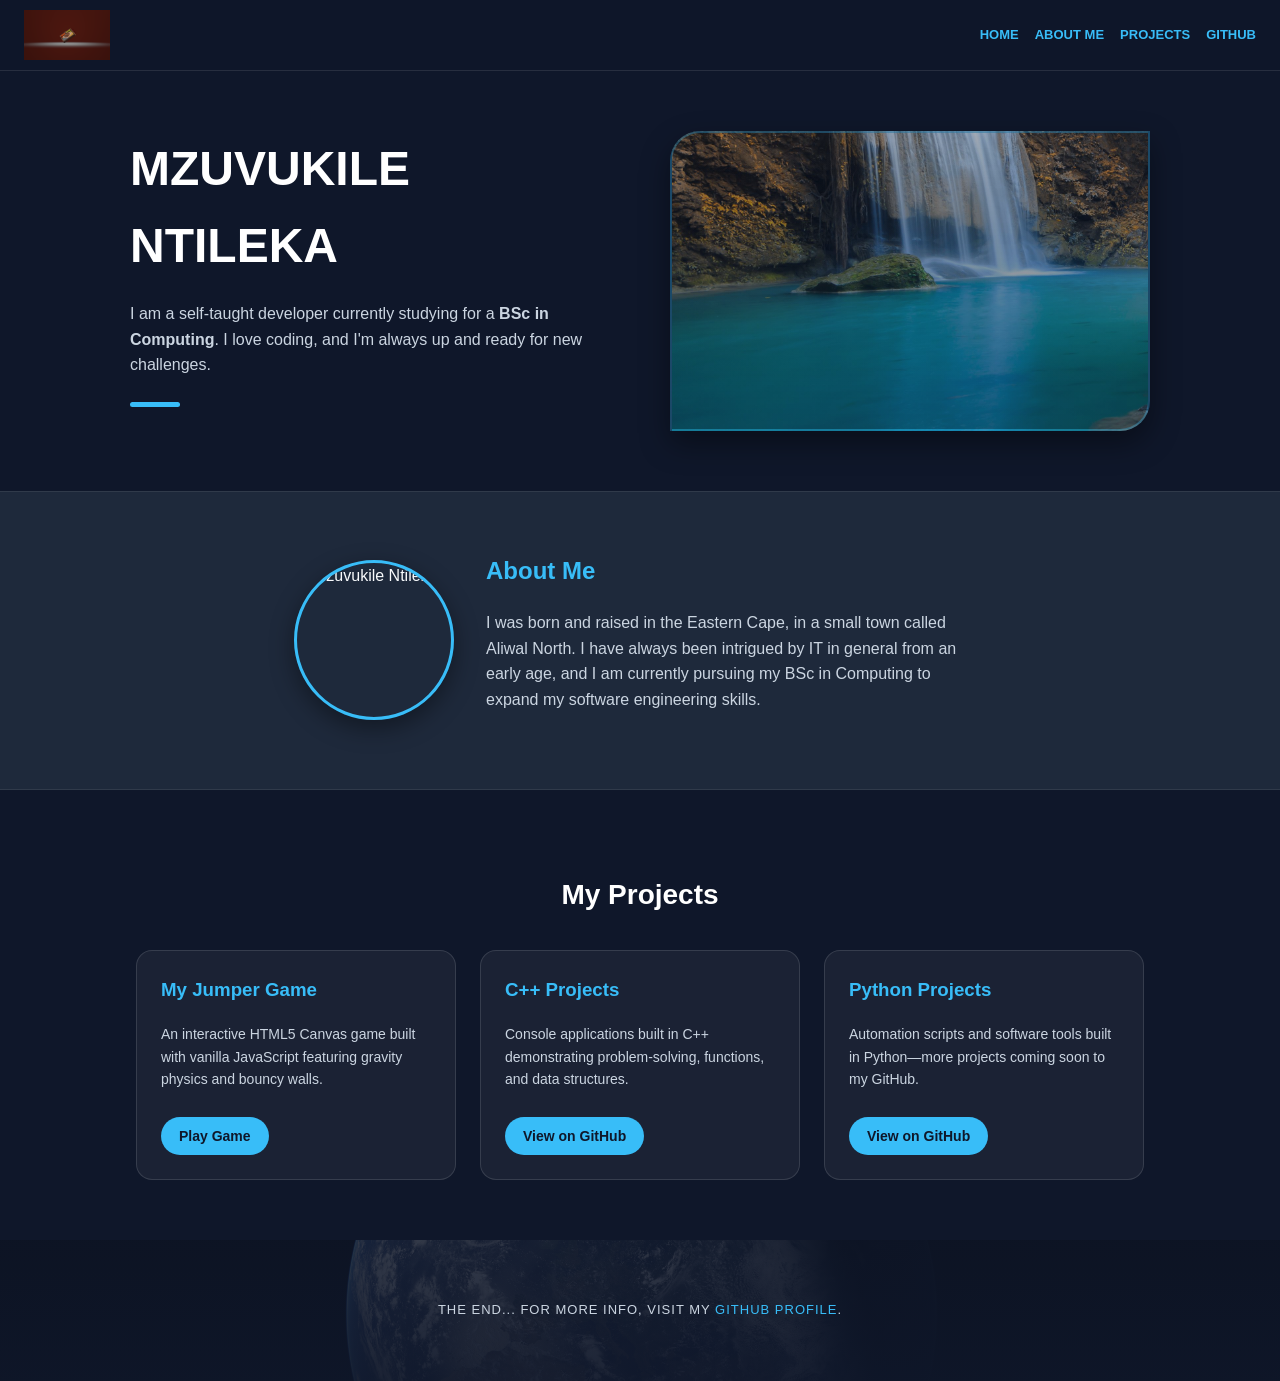
==== Untitled-1.html @ ed3c9015 "Revise portfolio layout and content Updated navigation links and added a projects section with descr" ====
<!DOCTYPE html>
<html lang="en">
<head>
  <meta charset="UTF-8">
  <meta name="viewport" content="width=device-width, initial-scale=1.0">
  <title>Mzuvukile Ntileka - Portfolio</title>
  <link rel="stylesheet" href="ppz.css">
</head>
<body>

  <nav>
    <img class="logo" src="logo.png" alt="Mzuvukile Ntileka">
    <ul class="list">
      <li><a href="index.html">Home</a></li>
      <li><a href="#about-me">About Me</a></li>
      <li><a href="#projects">Projects</a></li>
      <li><a href="https://github.com" target="_blank" rel="noopener noreferrer">GitHub</a></li>
    </ul>
  </nav>

  <div class="section">
    <div class="papi">
      <h1>Mzuvukile Ntileka</h1>
      <p>I am a self-taught developer currently studying for a <strong>BSc in Computing</strong>. I love coding, and I'm always up and ready for new challenges.</p>
      <div class="style-break"></div>
    </div>

    <div class="second"></div>
  </div>

  <aside>
    <div class="Mzuvukile">
      <img class="photo" src="IMG-20220503-WA0000.jpg" alt="Mzuvukile Ntileka">
    </div>
    <div class="info" id="about-me">
      <h2>About Me</h2>
      <p>I was born and raised in the Eastern Cape, in a small town called Aliwal North. I have always been intrigued by IT in general from an early age, and I am currently pursuing my BSc in Computing to expand my software engineering skills.</p>
    </div>
  </aside>

  <section class="portfolio-projects" id="projects">
    <h2>My Projects</h2>
    <div class="project-grid">
      <div class="project-card">
        <h3>My Jumper Game</h3>
        <p>An interactive HTML5 Canvas game built with vanilla JavaScript featuring gravity physics and bouncy walls.</p>
        <a class="card-btn" href="game.html">Play Game</a>
      </div>

      <div class="project-card">
        <h3>C++ Projects</h3>
        <p>Console applications built in C++ demonstrating problem-solving, functions, and data structures.</p>
        <a class="card-btn" href="https://github.com" target="_blank" rel="noopener noreferrer">View on GitHub</a>
      </div>

      <div class="project-card">
        <h3>Python Projects</h3>
        <p>Automation scripts and software tools built in Python—more projects coming soon to my GitHub.</p>
        <a class="card-btn" href="https://github.com" target="_blank" rel="noopener noreferrer">View on GitHub</a>
      </div>
    </div>
  </section>

  <footer class="footer">
    The end... for more info, visit my <a href="https://github.com" target="_blank" rel="noopener noreferrer">GitHub profile</a>.
  </footer>

</body>
</html>
---- ppz.css ----
@import url('https://googleapis.com');

* {
  box-sizing: border-box;
}

body {
  background-color: #0f172a;
  color: #f8fafc;
  font-family: 'Poppins', sans-serif;
  line-height: 1.6;
  margin: 0;
  padding: 0;
  display: flex;
  flex-direction: column;
}

nav {
  min-height: 70px;
  width: 100%;
  background-color: rgba(15, 23, 42, 0.95);
  border-bottom: 1px solid rgba(255, 255, 255, 0.1);
  display: flex;
  justify-content: space-between;
  align-items: center;
  padding: 10px 24px;
  position: sticky;
  top: 0;
  z-index: 10;
}

.list {
  display: flex;
  justify-content: flex-end;
  list-style: none;
  text-transform: uppercase;
  font-size: 13px;
  font-weight: 600;
  margin: 0;
  padding: 0;
  gap: 16px;
}

li {
  margin: 0;
}

.logo {
  height: 50px;
  width: auto;
  object-fit: contain;
}

a {
  text-decoration: none;
  color: #38bdf8;
  transition: color 0.2s ease;
}

a:hover {
  color: #7dd3fc;
}

.section {
  display: flex;
  justify-content: center;
  align-items: center;
  flex-wrap: wrap;
  gap: 40px;
  max-width: 1100px;
  width: 100%;
  min-height: 420px;
  margin: 0 auto;
  padding: 40px 20px;
}

.papi {
  max-width: 500px;
}

h1 {
  text-transform: uppercase;
  font-size: clamp(2rem, 4vw, 3rem);
  margin: 0 0 12px 0;
  color: #ffffff;
}

.papi p {
  color: #cbd5e1;
  font-size: 16px;
}

.style-break {
  width: 50px;
  height: 5px;
  background-color: #38bdf8;
  border-radius: 3px;
  margin: 24px 0;
}

.second {
  background: linear-gradient(rgba(15, 23, 42, 0.35), rgba(15, 23, 42, 0.55)),
    url("magazine-unlock-01-2.3.10392-_83B20D8FBA828852BEB96E4BD33E2185.jpg") center/cover no-repeat;
  border: 2px solid rgba(56, 189, 248, 0.3);
  border-radius: 30px 0 30px 0;
  height: 300px;
  width: 100%;
  max-width: 480px;
  box-shadow: 0 12px 30px rgba(0, 0, 0, 0.4);
}

aside {
  width: 100%;
  background-color: #1e293b;
  border-top: 1px solid rgba(255, 255, 255, 0.08);
  border-bottom: 1px solid rgba(255, 255, 255, 0.08);
  display: flex;
  align-items: center;
  justify-content: center;
  flex-wrap: wrap;
  gap: 32px;
  padding: 60px 20px;
}

.Mzuvukile {
  display: flex;
  justify-content: center;
}

.photo {
  height: 160px;
  width: 160px;
  border-radius: 50%;
  border: 3px solid #38bdf8;
  object-fit: cover;
  box-shadow: 0 8px 24px rgba(0, 0, 0, 0.4);
}

.info {
  max-width: 500px;
}

.info h2 {
  color: #38bdf8;
  margin-top: 0;
}

.info p {
  color: #cbd5e1;
}

/* Project Cards Section */
.portfolio-projects {
  max-width: 1100px;
  width: 100%;
  margin: 0 auto;
  padding: 60px 20px;
  text-align: center;
}

.portfolio-projects h2 {
  color: #ffffff;
  font-size: 28px;
  margin-bottom: 32px;
}

.project-grid {
  display: flex;
  justify-content: center;
  flex-wrap: wrap;
  gap: 24px;
}

.project-card {
  background: rgba(255, 255, 255, 0.05);
  border: 1px solid rgba(255, 255, 255, 0.12);
  border-radius: 16px;
  padding: 24px;
  width: 100%;
  max-width: 320px;
  text-align: left;
  transition: transform 0.2s ease, border-color 0.2s ease;
}

.project-card:hover {
  transform: translateY(-4px);
  border-color: #38bdf8;
}

.project-card h3 {
  color: #38bdf8;
  margin-top: 0;
}

.project-card p {
  color: #cbd5e1;
  font-size: 14px;
}

.card-btn {
  display: inline-block;
  margin-top: 12px;
  padding: 8px 18px;
  background-color: #38bdf8;
  color: #0f172a;
  font-weight: 600;
  font-size: 14px;
  border-radius: 20px;
}

.card-btn:hover {
  background-color: #7dd3fc;
  color: #0f172a;
}

.footer {
  color: #cbd5e1;
  padding: 60px 20px;
  text-transform: uppercase;
  font-size: 13px;
  letter-spacing: 1px;
  text-align: center;
  background: linear-gradient(rgba(15, 23, 42, 0.85), rgba(15, 23, 42, 0.95)),
    url("papz.jpg") center/cover no-repeat;
}

@media screen and (max-width: 480px) {
  nav {
    flex-direction: column;
    gap: 10px;
  }
}
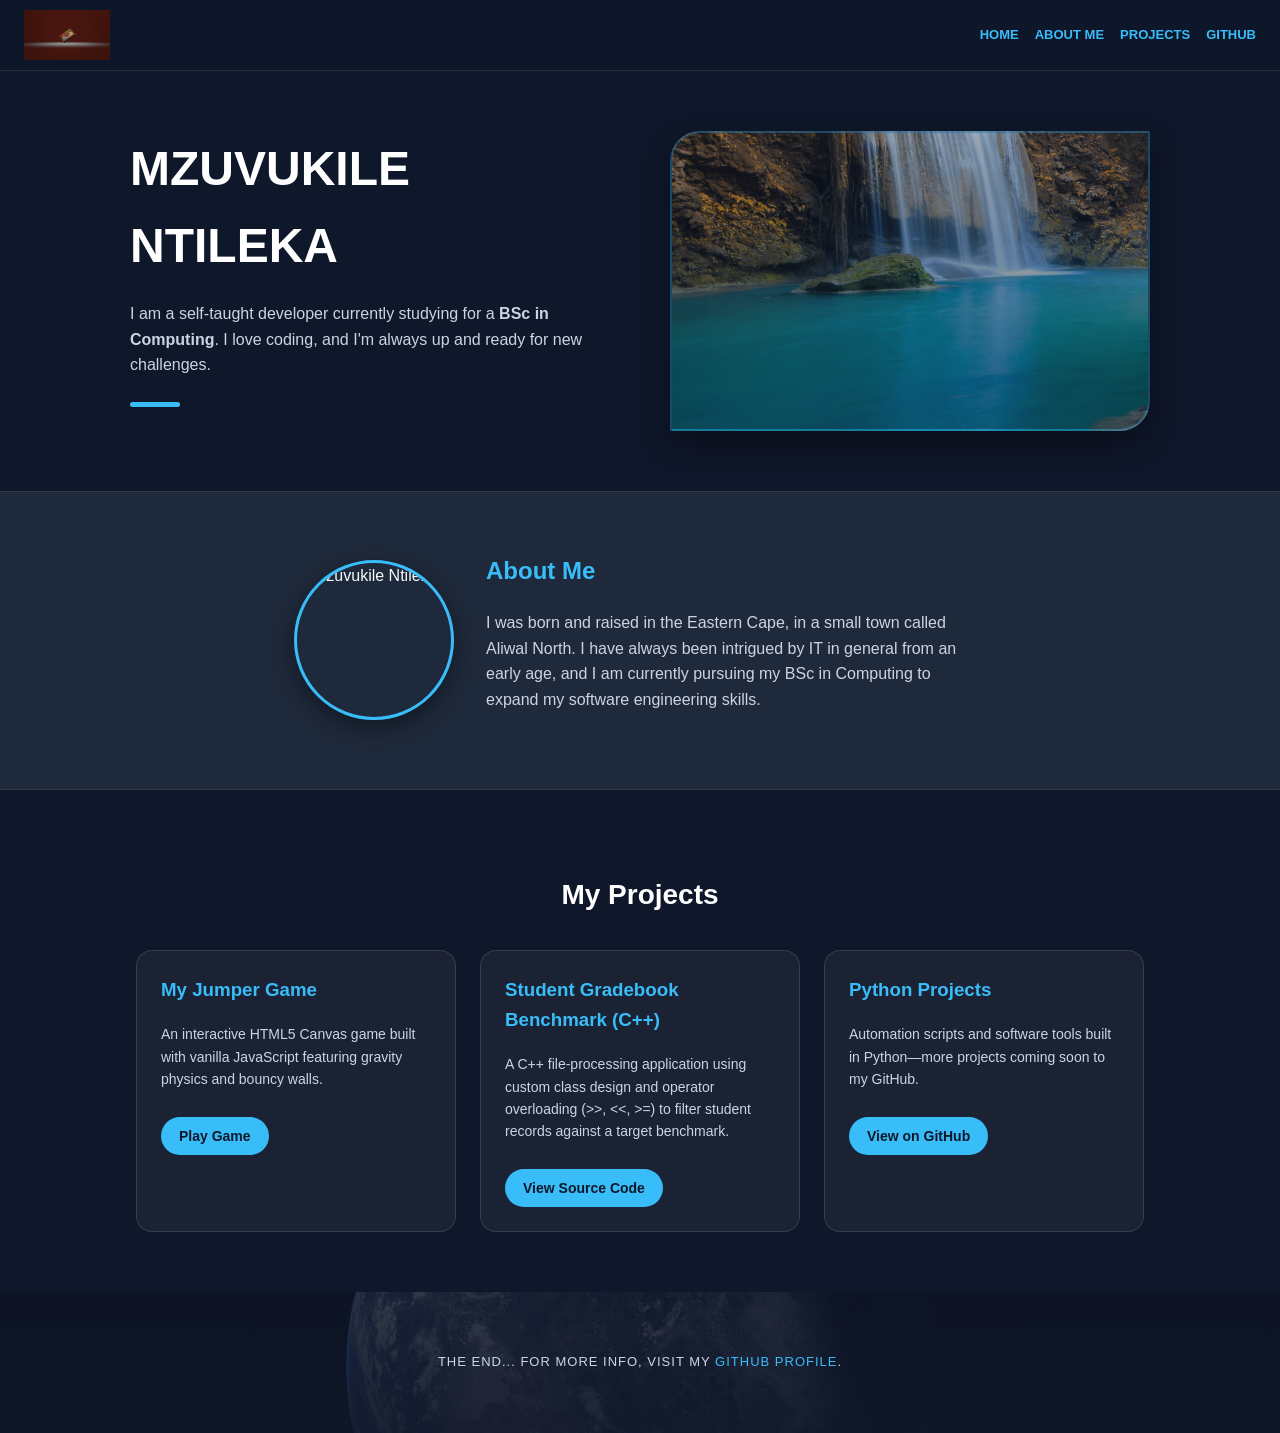
==== commit 9f5f65c9: "Revise project details in portfolio Updated project descriptions and added new project links." ====
--- a/Untitled-1.html
+++ b/Untitled-1.html
@@ -48,9 +48,9 @@
       </div>
 
       <div class="project-card">
-        <h3>C++ Projects</h3>
-        <p>Console applications built in C++ demonstrating problem-solving, functions, and data structures.</p>
-        <a class="card-btn" href="https://github.com" target="_blank" rel="noopener noreferrer">View on GitHub</a>
+        <h3>Student Gradebook Benchmark (C++)</h3>
+        <p>A C++ file-processing application using custom class design and operator overloading (&gt;&gt;, &lt;&lt;, &gt;=) to filter student records against a target benchmark.</p>
+        <a class="card-btn" href="https://github.com/student-gradebook-cpp" target="_blank" rel="noopener noreferrer">View Source Code</a>
       </div>
 
       <div class="project-card">
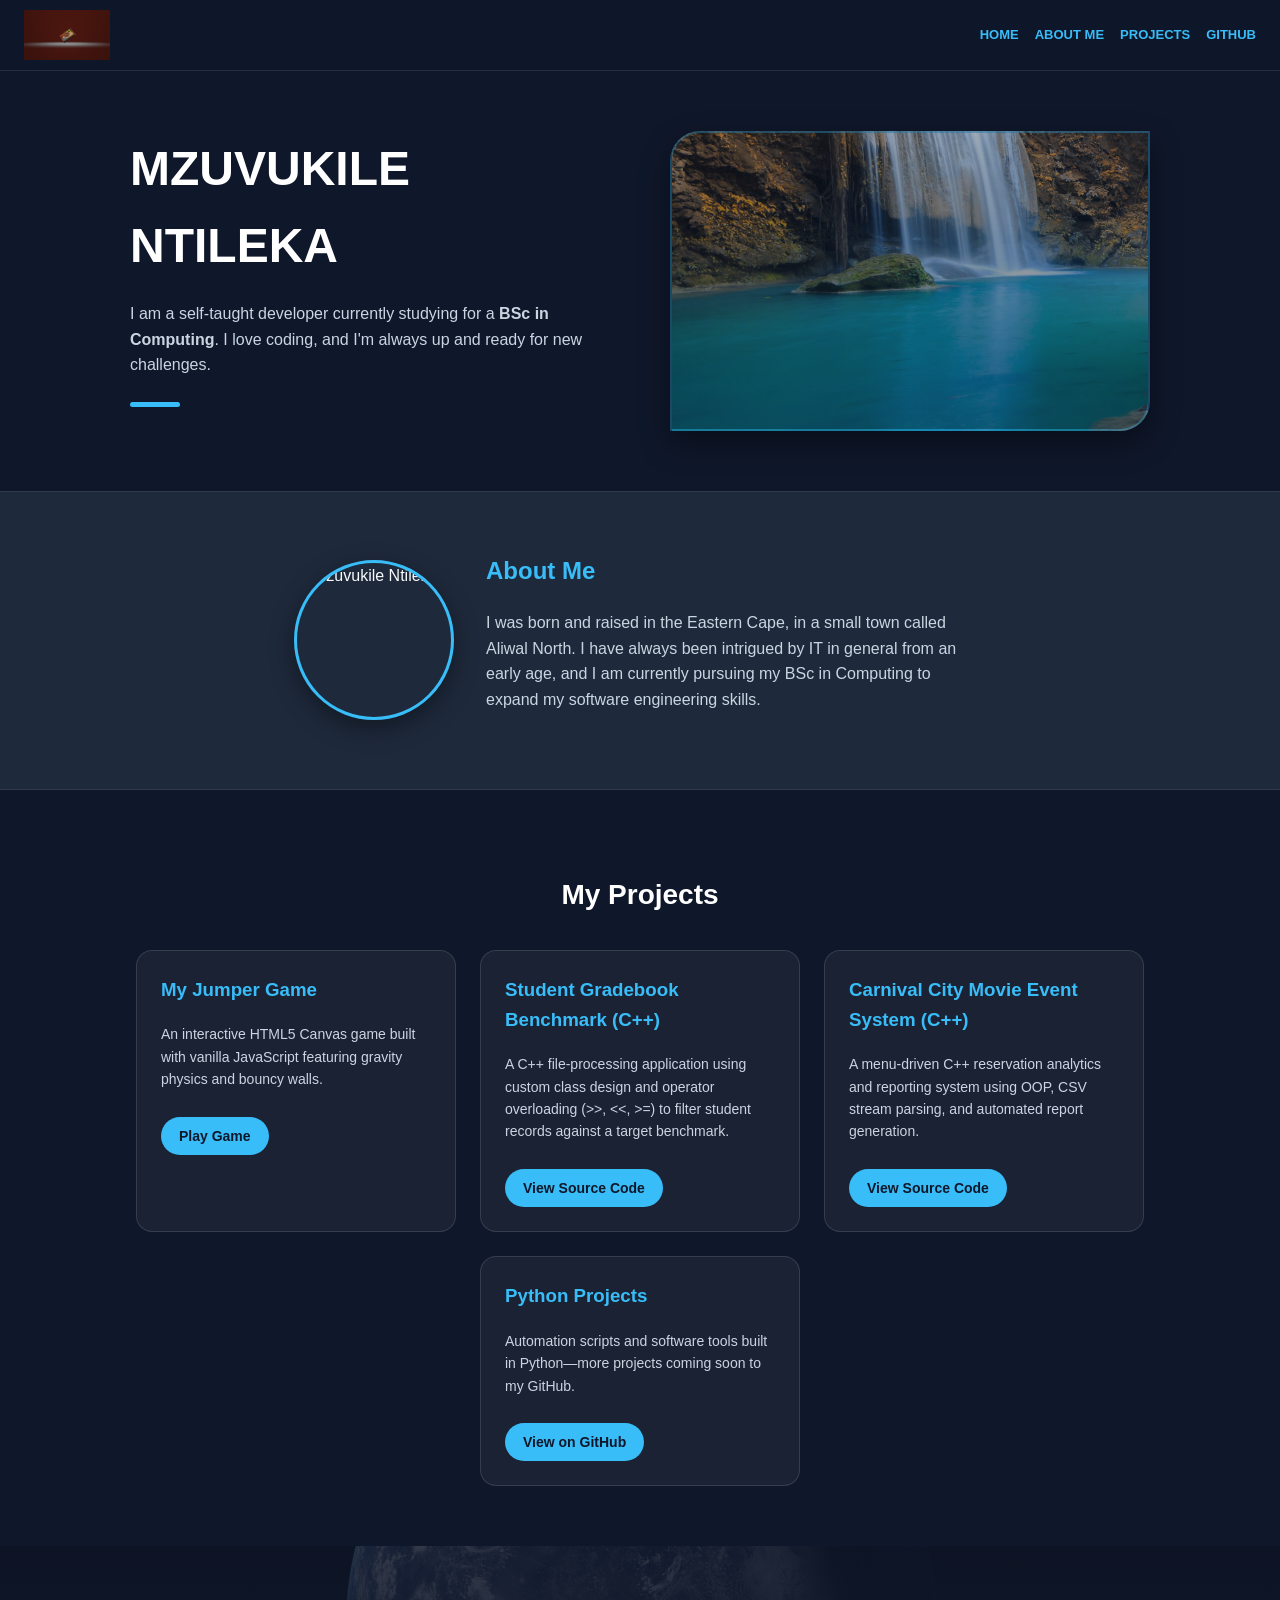
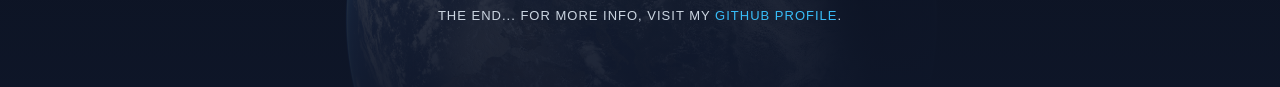
==== commit 77cf66df: "Enhance portfolio with new project details Updated project details and added a new project for Carni" ====
--- a/Untitled-1.html
+++ b/Untitled-1.html
@@ -14,7 +14,7 @@
       <li><a href="index.html">Home</a></li>
       <li><a href="#about-me">About Me</a></li>
       <li><a href="#projects">Projects</a></li>
-      <li><a href="https://github.com" target="_blank" rel="noopener noreferrer">GitHub</a></li>
+      <li><a href="https://github.com/ntilekam-cell" target="_blank" rel="noopener noreferrer">GitHub</a></li>
     </ul>
   </nav>
 
@@ -50,19 +50,25 @@
       <div class="project-card">
         <h3>Student Gradebook Benchmark (C++)</h3>
         <p>A C++ file-processing application using custom class design and operator overloading (&gt;&gt;, &lt;&lt;, &gt;=) to filter student records against a target benchmark.</p>
-        <a class="card-btn" href="https://github.com/student-gradebook-cpp" target="_blank" rel="noopener noreferrer">View Source Code</a>
+        <a class="card-btn" href="https://github.com/ntilekam-cell/student-gradebook-cpp" target="_blank" rel="noopener noreferrer">View Source Code</a>
+      </div>
+
+      <div class="project-card">
+        <h3>Carnival City Movie Event System (C++)</h3>
+        <p>A menu-driven C++ reservation analytics and reporting system using OOP, CSV stream parsing, and automated report generation.</p>
+        <a class="card-btn" href="https://github.com/ntilekam-cell/carnival-city-movie-system" target="_blank" rel="noopener noreferrer">View Source Code</a>
       </div>
 
       <div class="project-card">
         <h3>Python Projects</h3>
         <p>Automation scripts and software tools built in Python—more projects coming soon to my GitHub.</p>
-        <a class="card-btn" href="https://github.com" target="_blank" rel="noopener noreferrer">View on GitHub</a>
+        <a class="card-btn" href="https://github.com/ntilekam-cell" target="_blank" rel="noopener noreferrer">View on GitHub</a>
       </div>
     </div>
   </section>
 
   <footer class="footer">
-    The end... for more info, visit my <a href="https://github.com" target="_blank" rel="noopener noreferrer">GitHub profile</a>.
+    The end... for more info, visit my <a href="https://github.com/ntilekam-cell" target="_blank" rel="noopener noreferrer">GitHub profile</a>.
   </footer>
 
 </body>
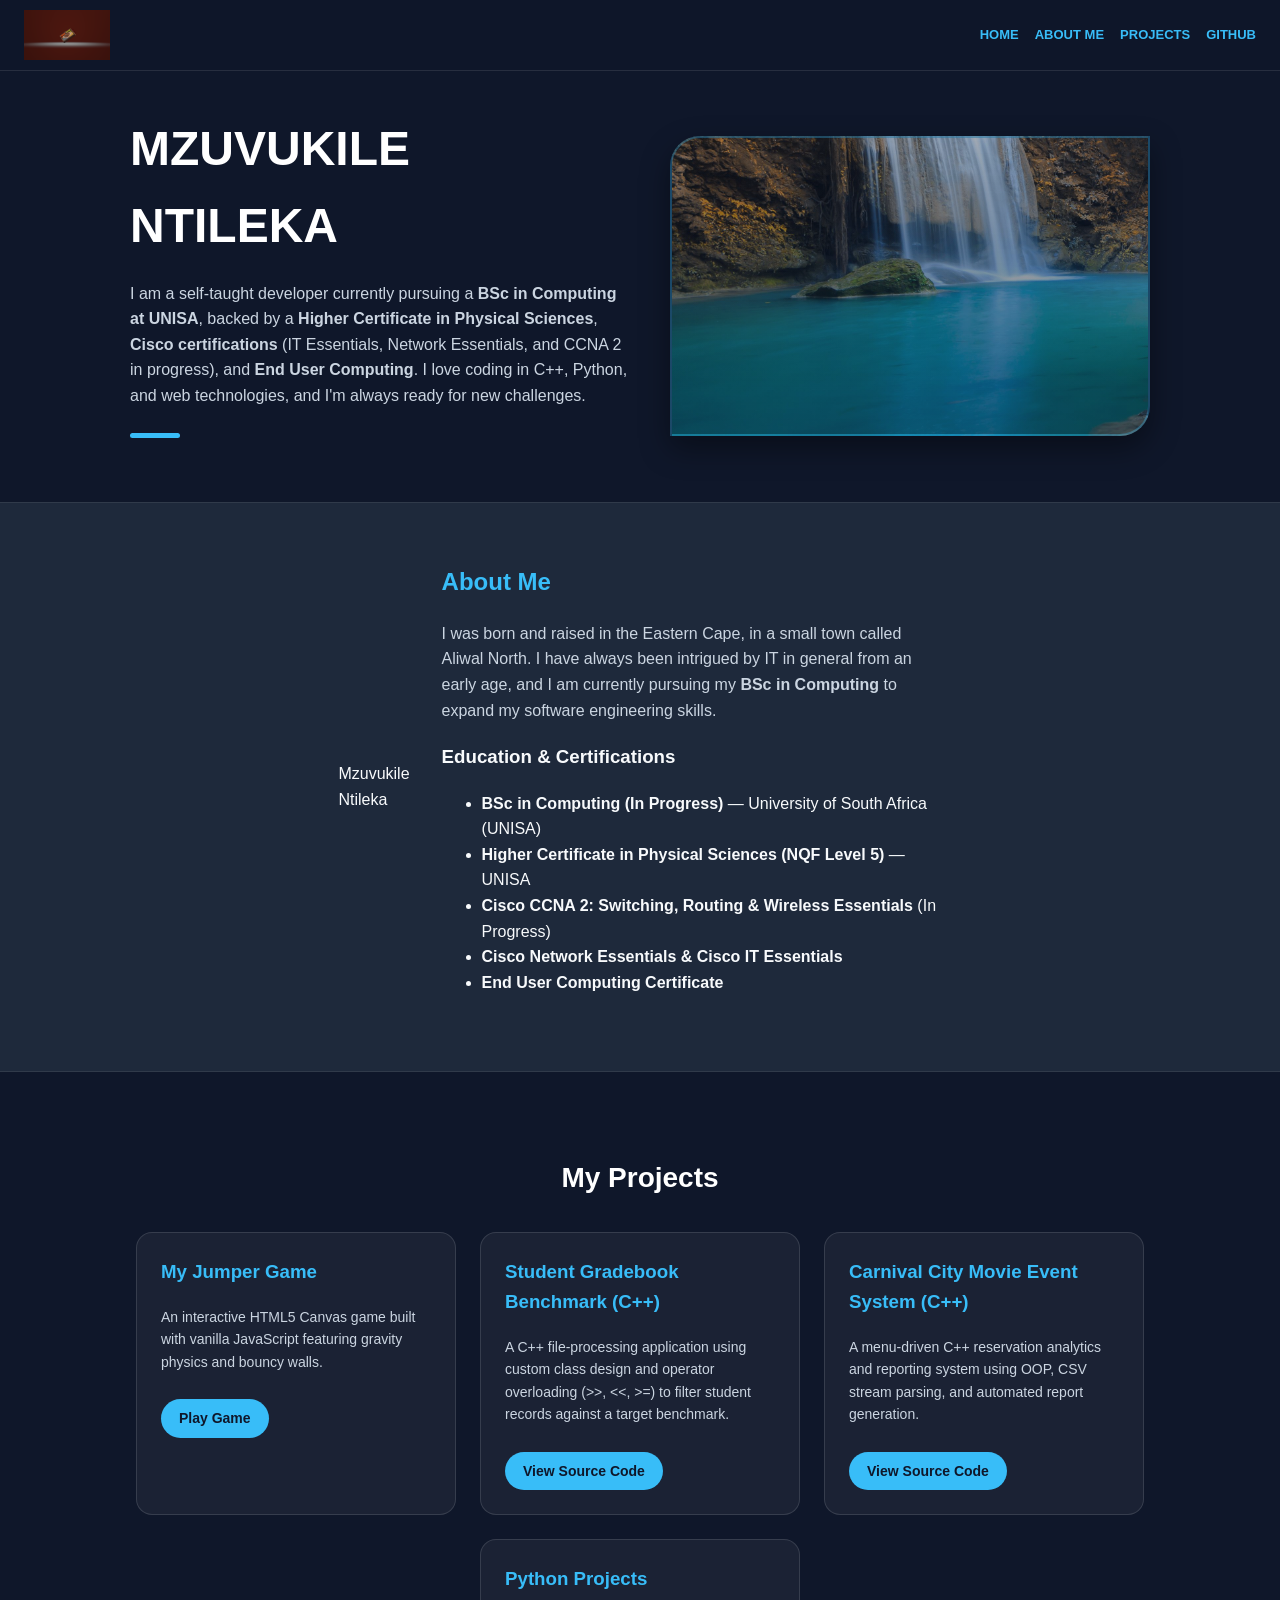
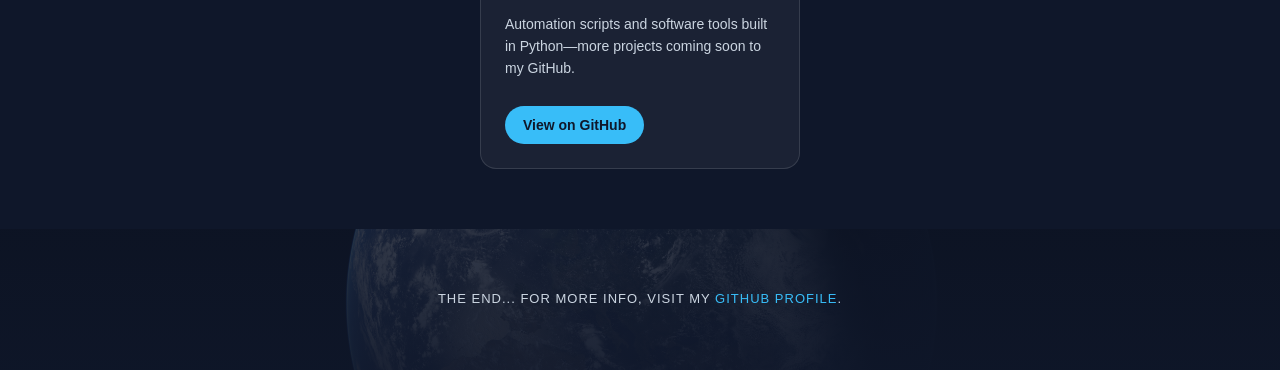
==== commit 0c59d02d: "Revise portfolio details and add education section Updated personal information, education, and cert" ====
--- a/Untitled-1.html
+++ b/Untitled-1.html
@@ -21,7 +21,12 @@
   <div class="section">
     <div class="papi">
       <h1>Mzuvukile Ntileka</h1>
-      <p>I am a self-taught developer currently studying for a <strong>BSc in Computing</strong>. I love coding, and I'm always up and ready for new challenges.</p>
+      <p>
+        I am a self-taught developer currently pursuing a <strong>BSc in Computing at UNISA</strong>, 
+        backed by a <strong>Higher Certificate in Physical Sciences</strong>, <strong>Cisco certifications</strong> 
+        (IT Essentials, Network Essentials, and CCNA 2 in progress), and <strong>End User Computing</strong>. 
+        I love coding in C++, Python, and web technologies, and I'm always ready for new challenges.
+      </p>
       <div class="style-break"></div>
     </div>
 
@@ -30,11 +35,26 @@
 
   <aside>
     <div class="Mzuvukile">
-      <img class="photo" src="IMG-20220503-WA0000.jpg" alt="Mzuvukile Ntileka">
+      <!-- If IMG-20220503-WA0000.jpg is missing, it cleanly falls back to displaying your centered name -->
+      <img class="photo" src="IMG-20220503-WA0000.jpg" alt="Mzuvukile Ntileka" onerror="this.style.display='none'; this.nextElementSibling.style.display='flex';">
+      <div class="circle-fallback">Mzuvukile<br>Ntileka</div>
     </div>
     <div class="info" id="about-me">
       <h2>About Me</h2>
-      <p>I was born and raised in the Eastern Cape, in a small town called Aliwal North. I have always been intrigued by IT in general from an early age, and I am currently pursuing my BSc in Computing to expand my software engineering skills.</p>
+      <p>
+        I was born and raised in the Eastern Cape, in a small town called Aliwal North. 
+        I have always been intrigued by IT in general from an early age, and I am currently 
+        pursuing my <strong>BSc in Computing</strong> to expand my software engineering skills.
+      </p>
+
+      <h3>Education &amp; Certifications</h3>
+      <ul class="qualifications-list">
+        <li><strong>BSc in Computing (In Progress)</strong> — University of South Africa (UNISA)</li>
+        <li><strong>Higher Certificate in Physical Sciences (NQF Level 5)</strong> — UNISA</li>
+        <li><strong>Cisco CCNA 2: Switching, Routing &amp; Wireless Essentials</strong> (In Progress)</li>
+        <li><strong>Cisco Network Essentials &amp; Cisco IT Essentials</strong></li>
+        <li><strong>End User Computing Certificate</strong></li>
+      </ul>
     </div>
   </aside>
 
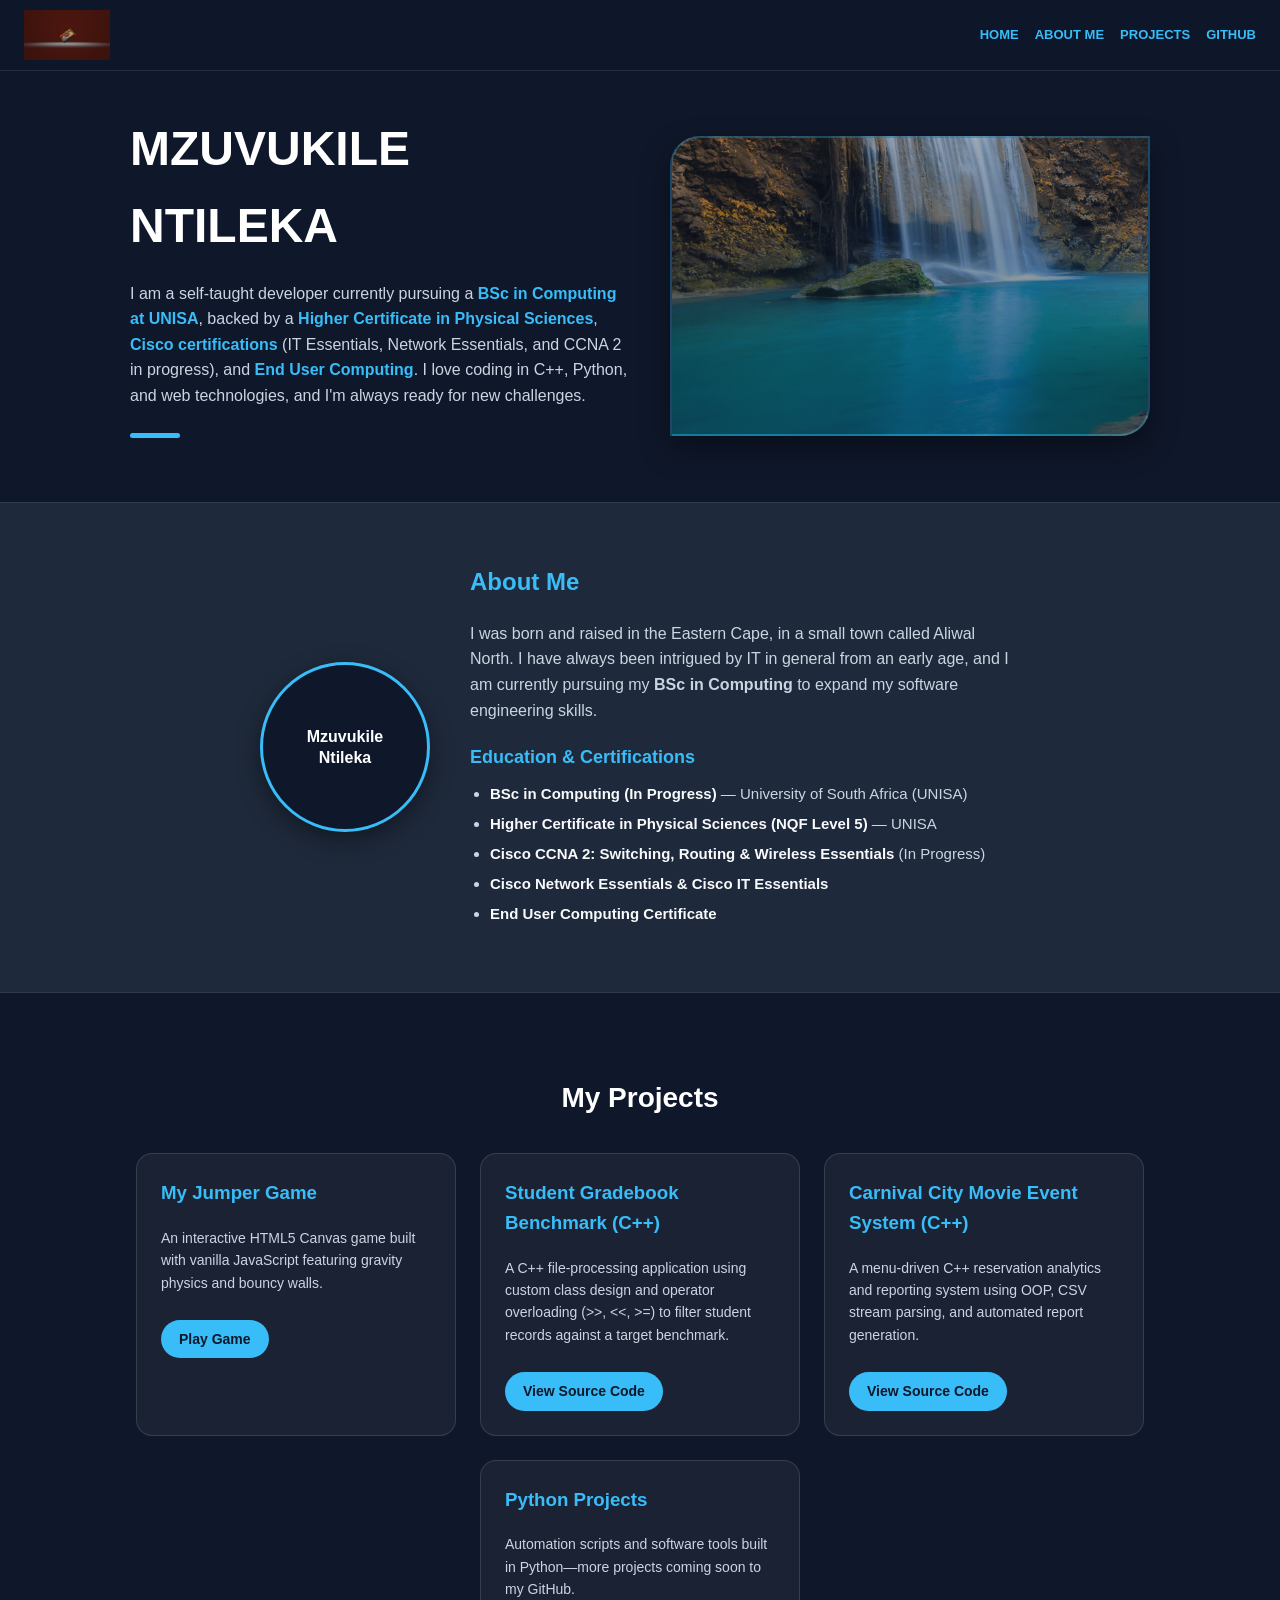
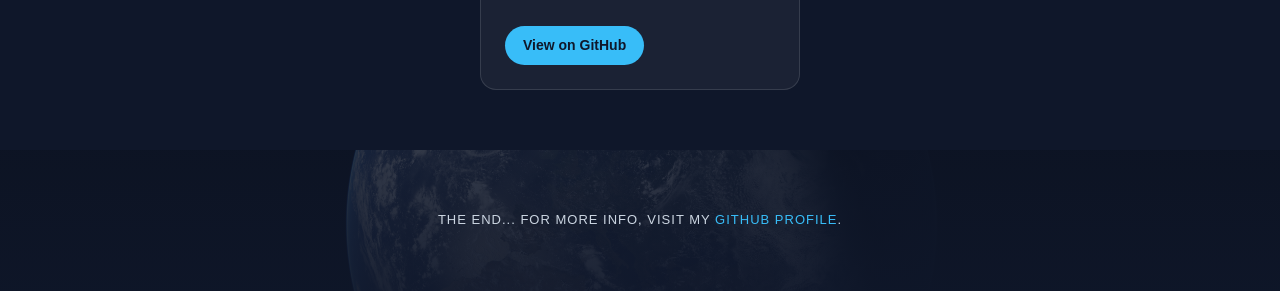
==== commit 3311db76: "Fix HTML encoding issues in Untitled-1.html" ====
--- a/Untitled-1.html
+++ b/Untitled-1.html
@@ -35,7 +35,7 @@
 
   <aside>
     <div class="Mzuvukile">
-      <!-- If IMG-20220503-WA0000.jpg is missing, it cleanly falls back to displaying your centered name -->
+      <!-- If IMG-20220503-WA0000.jpg is missing, it cleanly falls back to displaying centered name -->
       <img class="photo" src="IMG-20220503-WA0000.jpg" alt="Mzuvukile Ntileka" onerror="this.style.display='none'; this.nextElementSibling.style.display='flex';">
       <div class="circle-fallback">Mzuvukile<br>Ntileka</div>
     </div>
--- a/ppz.css
+++ b/ppz.css
@@ -2,6 +2,10 @@
 
 * {
   box-sizing: border-box;
+}
+
+html {
+  scroll-behavior: smooth;
 }
 
 body {
@@ -90,6 +94,10 @@
   font-size: 16px;
 }
 
+.papi strong {
+  color: #38bdf8;
+}
+
 .style-break {
   width: 50px;
   height: 5px;
@@ -118,26 +126,62 @@
   align-items: center;
   justify-content: center;
   flex-wrap: wrap;
-  gap: 32px;
+  gap: 40px;
   padding: 60px 20px;
 }
 
+/* Updated Circle Container with Hover Effect */
 .Mzuvukile {
-  display: flex;
-  justify-content: center;
-}
-
-.photo {
-  height: 160px;
-  width: 160px;
+  height: 170px;
+  width: 170px;
+  min-width: 170px;
   border-radius: 50%;
   border: 3px solid #38bdf8;
+  background-color: #0f172a;
+  overflow: hidden;
+  display: flex;
+  align-items: center;
+  justify-content: center;
+  box-shadow: 0 8px 24px rgba(0, 0, 0, 0.4);
+  transition: transform 0.3s ease, box-shadow 0.3s ease, border-color 0.3s ease;
+  cursor: pointer;
+}
+
+.Mzuvukile:hover {
+  transform: translateY(-6px) scale(1.05);
+  border-color: #7dd3fc;
+  box-shadow: 0 12px 28px rgba(56, 189, 248, 0.45);
+}
+
+.photo {
+  height: 100%;
+  width: 100%;
   object-fit: cover;
-  box-shadow: 0 8px 24px rgba(0, 0, 0, 0.4);
+  display: block;
+}
+
+/* Centered Fallback Name when Photo is Missing */
+.circle-fallback {
+  display: none;
+  width: 100%;
+  height: 100%;
+  align-items: center;
+  justify-content: center;
+  text-align: center;
+  color: #ffffff;
+  font-size: 16px;
+  font-weight: 700;
+  line-height: 1.35;
+  padding: 16px;
+  transition: color 0.3s ease;
+}
+
+.Mzuvukile:hover .circle-fallback {
+  color: #7dd3fc;
 }
 
 .info {
-  max-width: 500px;
+  max-width: 550px;
 }
 
 .info h2 {
@@ -147,6 +191,28 @@
 
 .info p {
   color: #cbd5e1;
+}
+
+.info h3 {
+  color: #38bdf8;
+  font-size: 18px;
+  margin-top: 20px;
+  margin-bottom: 10px;
+}
+
+.qualifications-list {
+  color: #cbd5e1;
+  font-size: 15px;
+  padding-left: 20px;
+  margin: 0;
+}
+
+.qualifications-list li {
+  margin-bottom: 6px;
+}
+
+.qualifications-list strong {
+  color: #f8fafc;
 }
 
 /* Project Cards Section */
@@ -206,11 +272,13 @@
   font-weight: 600;
   font-size: 14px;
   border-radius: 20px;
+  transition: background-color 0.2s ease, transform 0.2s ease;
 }
 
 .card-btn:hover {
   background-color: #7dd3fc;
   color: #0f172a;
+  transform: translateY(-2px);
 }
 
 .footer {
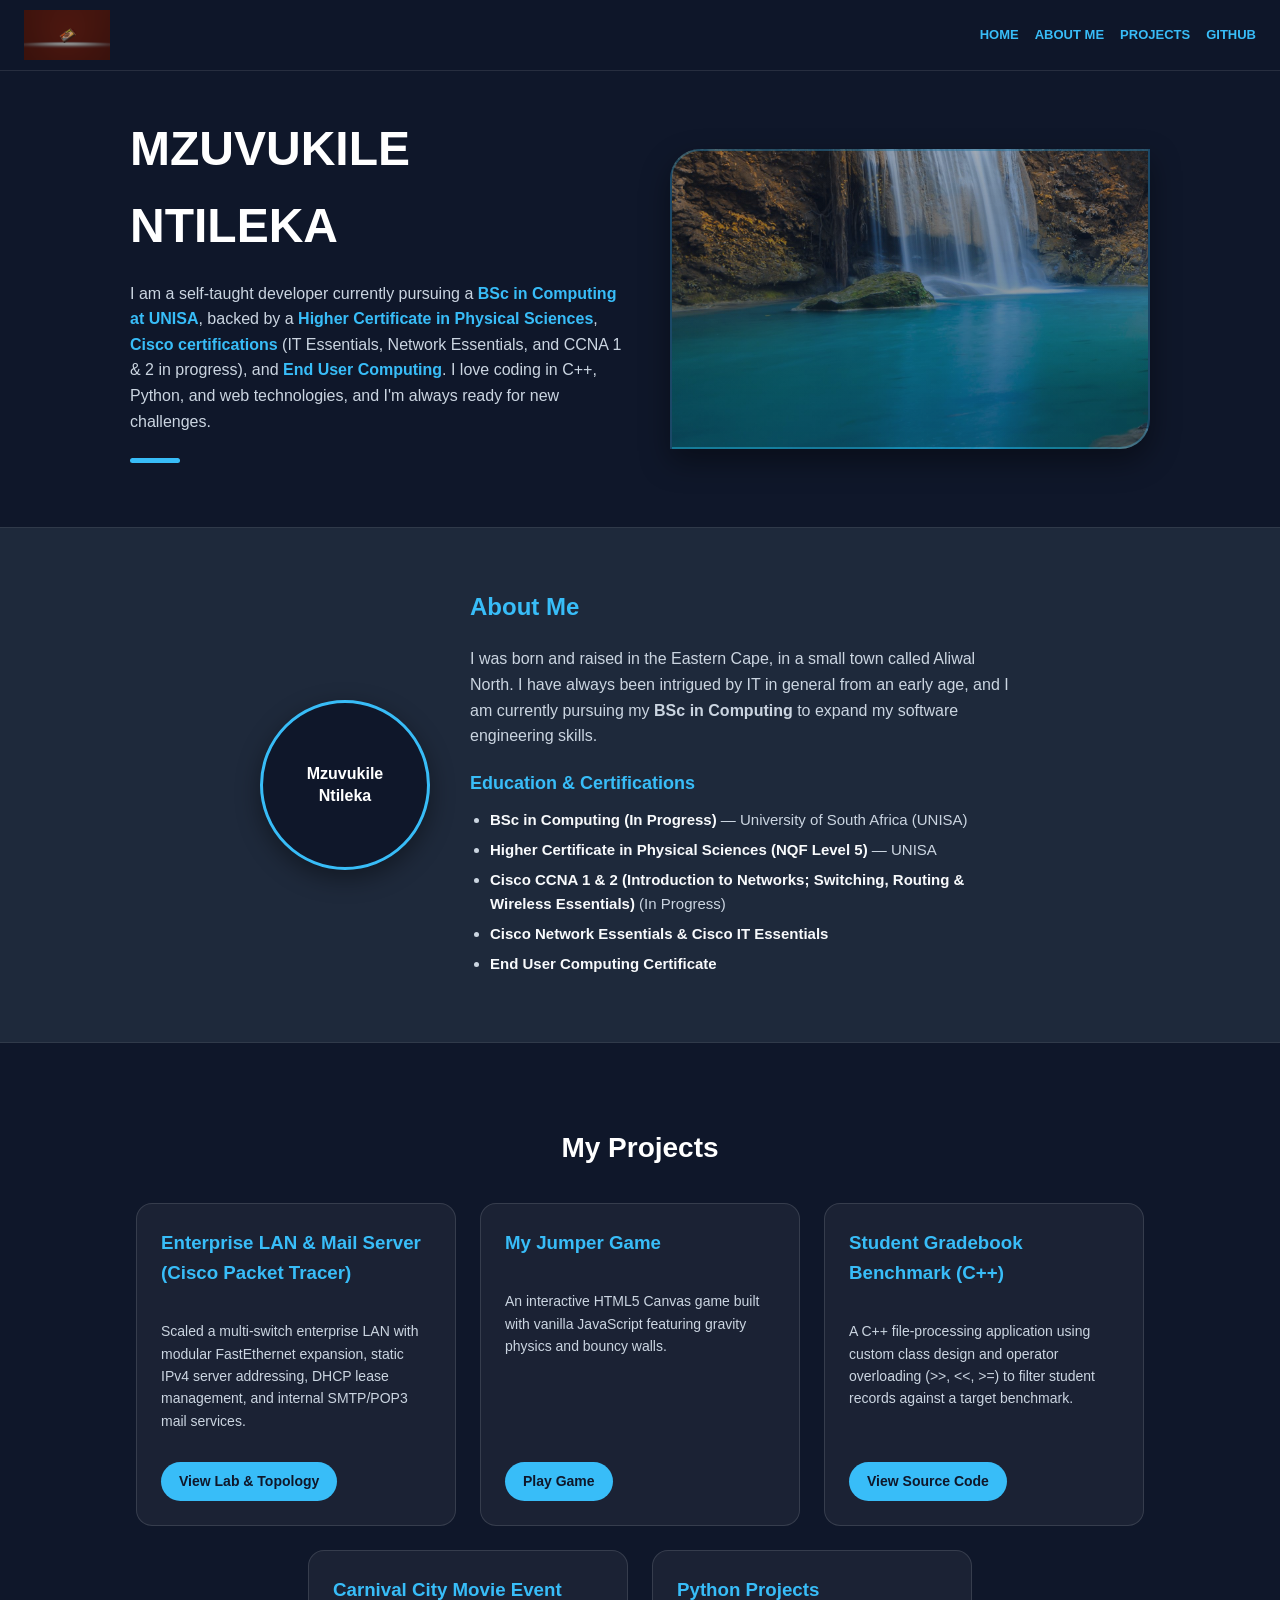
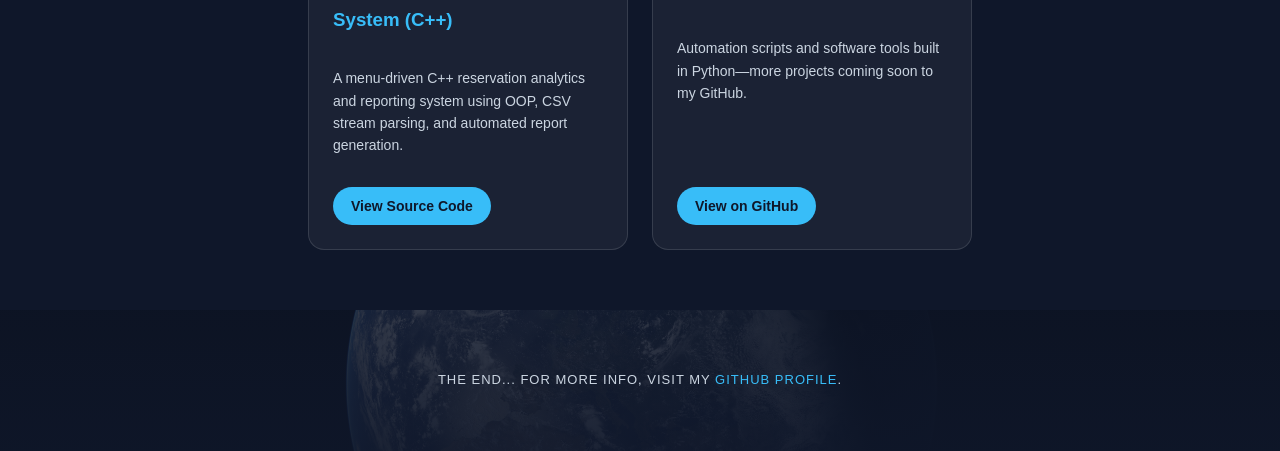
==== commit 8d789187: "Revise portfolio content and project descriptions Updated portfolio details including education, pro" ====
--- a/Untitled-1.html
+++ b/Untitled-1.html
@@ -24,7 +24,7 @@
       <p>
         I am a self-taught developer currently pursuing a <strong>BSc in Computing at UNISA</strong>, 
         backed by a <strong>Higher Certificate in Physical Sciences</strong>, <strong>Cisco certifications</strong> 
-        (IT Essentials, Network Essentials, and CCNA 2 in progress), and <strong>End User Computing</strong>. 
+        (IT Essentials, Network Essentials, and CCNA 1 &amp; 2 in progress), and <strong>End User Computing</strong>. 
         I love coding in C++, Python, and web technologies, and I'm always ready for new challenges.
       </p>
       <div class="style-break"></div>
@@ -51,7 +51,7 @@
       <ul class="qualifications-list">
         <li><strong>BSc in Computing (In Progress)</strong> — University of South Africa (UNISA)</li>
         <li><strong>Higher Certificate in Physical Sciences (NQF Level 5)</strong> — UNISA</li>
-        <li><strong>Cisco CCNA 2: Switching, Routing &amp; Wireless Essentials</strong> (In Progress)</li>
+        <li><strong>Cisco CCNA 1 &amp; 2 (Introduction to Networks; Switching, Routing &amp; Wireless Essentials)</strong> (In Progress)</li>
         <li><strong>Cisco Network Essentials &amp; Cisco IT Essentials</strong></li>
         <li><strong>End User Computing Certificate</strong></li>
       </ul>
@@ -61,6 +61,12 @@
   <section class="portfolio-projects" id="projects">
     <h2>My Projects</h2>
     <div class="project-grid">
+      <div class="project-card">
+        <h3>Enterprise LAN &amp; Mail Server (Cisco Packet Tracer)</h3>
+        <p>Scaled a multi-switch enterprise LAN with modular FastEthernet expansion, static IPv4 server addressing, DHCP lease management, and internal SMTP/POP3 mail services.</p>
+        <a class="card-btn" href="https://github.com" target="_blank" rel="noopener noreferrer">View Lab &amp; Topology</a>
+      </div>
+
       <div class="project-card">
         <h3>My Jumper Game</h3>
         <p>An interactive HTML5 Canvas game built with vanilla JavaScript featuring gravity physics and bouncy walls.</p>
--- a/ppz.css
+++ b/ppz.css
@@ -245,6 +245,8 @@
   width: 100%;
   max-width: 320px;
   text-align: left;
+  display: flex;
+  flex-direction: column;
   transition: transform 0.2s ease, border-color 0.2s ease;
 }
 
@@ -261,11 +263,13 @@
 .project-card p {
   color: #cbd5e1;
   font-size: 14px;
+  flex-grow: 1;
 }
 
 .card-btn {
   display: inline-block;
-  margin-top: 12px;
+  align-self: flex-start;
+  margin-top: 16px;
   padding: 8px 18px;
   background-color: #38bdf8;
   color: #0f172a;
